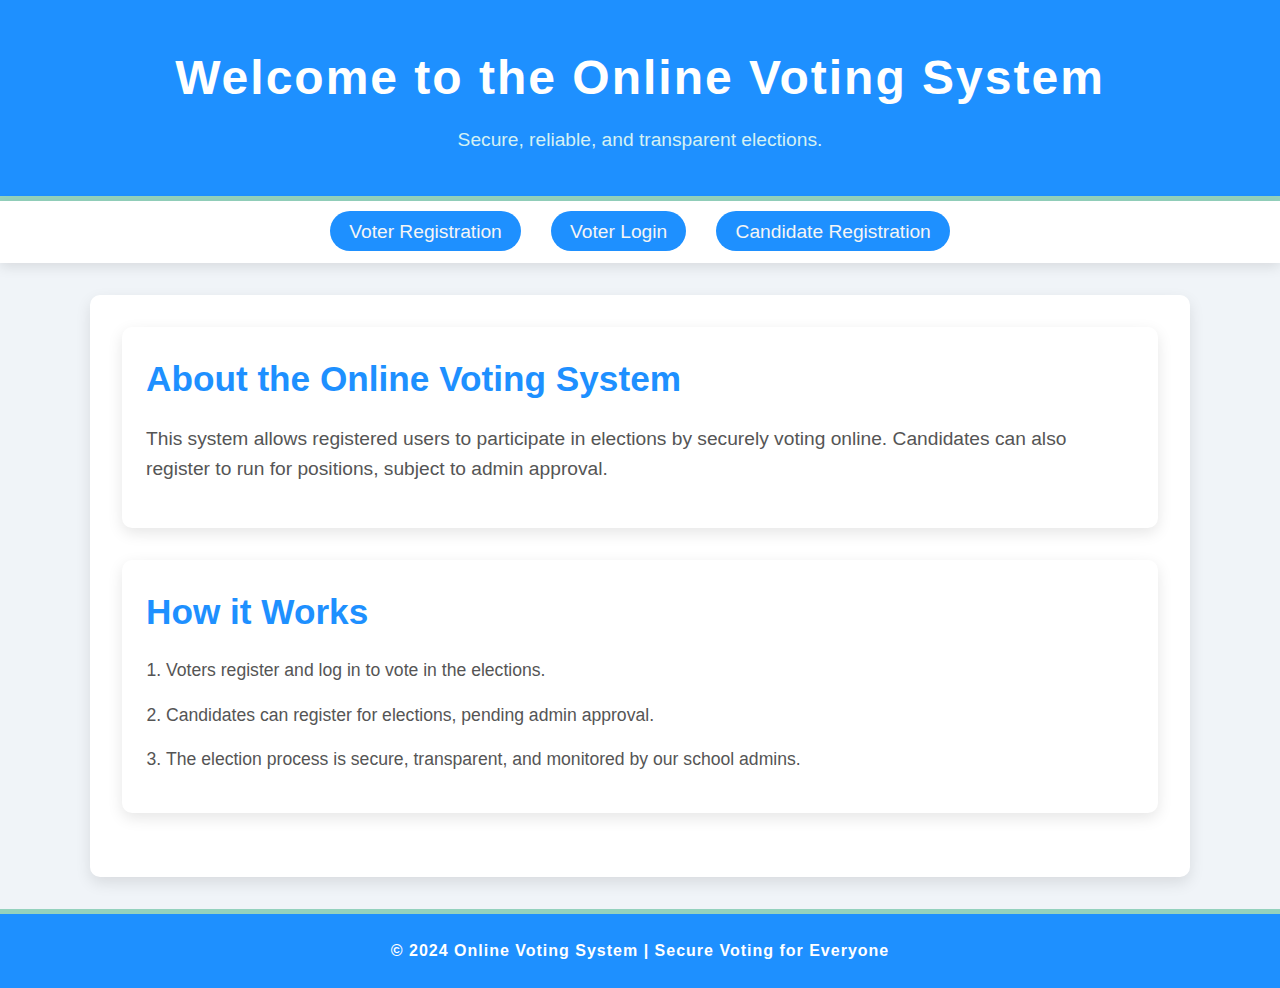
==== src/main/webapp/index.html @ 0b9acaf7 "" ====
<!DOCTYPE html>
<html lang="en">
<head>
    <meta charset="UTF-8">
    <meta name="viewport" content="width=device-width, initial-scale=1.0">
    <title>Online Voting System</title>
    <link rel="stylesheet" href="./style/styling.css">
    
    <style>
 /* Global Style Reset */
* {
    margin: 0;
    padding: 0;
    box-sizing: border-box;
}

body {
    font-family: 'Helvetica Neue', sans-serif;
    background-color: #f0f4f8;
    color: #333;
    line-height: 1.6;
}

/* Header */
header {
    background-color:#1e90ff;
    color: white;
    padding: 2.5rem;
    text-align: center;
    border-bottom: 5px solid #94d2bd;
}

header h1 {
    font-size: 3rem;
    font-weight: 700;
    margin-bottom: 0.5rem;
    letter-spacing: 2px;
}

header p {
    font-size: 1.2rem;
    font-weight: 300;
    color: #d4f1f4;
}

/* Navigation Menu */
nav {
    background-color: white;
    padding: 1rem 0;
    box-shadow: 0 4px 12px rgba(0, 0, 0, 0.1);
    margin-bottom: 2rem;
}

nav ul {
    display: flex;
    justify-content: center;
    list-style: none;
}

nav ul li a {
    color: #f5f5f5;
    text-decoration: none;
    font-size: 1.2rem;
    padding: 0.6rem 1.2rem;
    background-color: #1e90ff;
    border-radius: 30px;
    transition: background 0.3s ease, color 0.3s ease;
}

nav ul li a:hover {
    background-color: #1e90ff;
    color: #121212;
}

/* Main Content */
main {
    max-width: 1100px;
    margin: 2rem auto;
    padding: 2rem;
    background-color: white;
    border-radius: 10px;
    box-shadow: 0 6px 15px rgba(0, 0, 0, 0.1);
}

main h2 {
    font-size: 2.2rem;
    color: #1e90ff;
    margin-bottom: 1rem;
}

main section {
    margin-bottom: 2rem;
}

main p {
    font-size: 1.2rem;
    color: #555;
    margin-bottom: 1.2rem;
}

main ol {
    padding-left: 20px;
    color: #555;
}

main ol li {
    margin-bottom: 1rem;
    font-size: 1.1rem;
}

/* Footer */
footer {
    background-color: #1e90ff;
    color: white;
    text-align: center;
    padding: 1.5rem 0;
    margin-top: 2rem;
    border-top: 5px solid #94d2bd;
}

footer p {
    font-size: 1rem;
    letter-spacing: 1px;
    font-weight: bold;
}

/* Buttons */
button {
    background-color: #94d2bd;
    color: #005f73;
    border: none;
    padding: 0.8rem 1.5rem;
    font-size: 1rem;
    font-weight: bold;
    border-radius: 8px;
    cursor: pointer;
    transition: background 0.3s ease;
}

button:hover {
    background-color: #76c3a8;
}

/* Media Queries */
@media (max-width: 768px) {
    nav ul {
        flex-direction: column;
    }

    nav ul li {
        margin-bottom: 1.2rem;
    }

    main {
        padding: 1.5rem;
    }

    header h1 {
        font-size: 2.5rem;
    }
}



    </style>
</head>
<body>

    <!-- Header -->
    <header>
        <h1>Welcome to the Online Voting System</h1>
        <p>Secure, reliable, and transparent elections.</p>
    </header>

    <!-- Navigation Menu -->
    <nav>
        <ul>
            <li><a href="voterRegister.jsp">Voter Registration</a></li>
            <li><a href="voterLogin.jsp">Voter Login</a></li>
            <li><a href="candidateRegister.jsp">Candidate Registration</a></li>
        </ul>
    </nav>

    <!-- Main Content -->
    <main>
        <section>
            <h2>About the Online Voting System</h2>
            <p>This system allows registered users to participate in elections by securely voting online. Candidates can also register to run for positions, subject to admin approval.</p>
        </section>

        <section>
            <h2>How it Works</h2>
            <ol>
                <li>Voters register and log in to vote in the elections.</li>
                <li>Candidates can register for elections, pending admin approval.</li>
                <li>The election process is secure, transparent, and monitored by our school admins.</li>
            </ol>
        </section>
    </main>

    <!-- Footer -->
    <footer>
        <p>&copy; 2024 Online Voting System | Secure Voting for Everyone</p>
    </footer>

</body>
</html>
---- src/main/webapp/style/styling.css ----
/* Reset default browser styling */
* {
    margin: 0;
    padding: 0;
    box-sizing: border-box;
}

body {
    font-family: 'Arial', sans-serif;
    background-color: #f4f4f9;
    color: #333;
    line-height: 1.6;
}

/* Header */
header {
    background-color: #1e90ff;
    color: white;
    padding: 1.5rem;
    text-align: center;
}

header h1 {
    font-size: 2.5rem;
    margin-bottom: 0.5rem;
}

header p {
    font-size: 1.2rem;
    font-weight: 300;
}

/* Navigation Menu */
nav {
    background-color: #333;
    padding: 1rem 0;
}

nav ul {
    display: flex;
    justify-content: center;
    list-style: none;
}

nav ul li {
    margin: 0 15px;
}

nav ul li a {
    color: white;
    text-decoration: none;
    font-size: 1.1rem;
    padding: 0.5rem 1rem;
    transition: background 0.3s ease;
}

nav ul li a:hover {
    background-color: #1e90ff;
    border-radius: 5px;
}

/* Main Content */
main {
    padding: 2rem;
    max-width: 1200px;
    margin: 2rem auto;
}

main h2 {
    font-size: 2rem;
    margin-bottom: 1rem;
    color: #1e90ff;
}

main section {
    background-color: white;
    padding: 1.5rem;
    border-radius: 10px;
    margin-bottom: 2rem;
    box-shadow: 0 5px 15px rgba(0, 0, 0, 0.1);
}

main p, main ol {
    font-size: 1.1rem;
    margin-bottom: 1rem;
}

main ol {
    padding-left: 20px;
}

/* Footer */
footer {
    background-color: #333;
    color: white;
    text-align: center;
    padding: 1.5rem;
    margin-top: 2rem;
}

footer p {
    font-size: 1rem;
}

/* Media Queries */
@media (max-width: 768px) {
    nav ul {
        flex-direction: column;
    }

    nav ul li {
        margin-bottom: 1rem;
    }

    main {
        padding: 1rem;
    }

    header h1 {
        font-size: 2rem;
    }
}
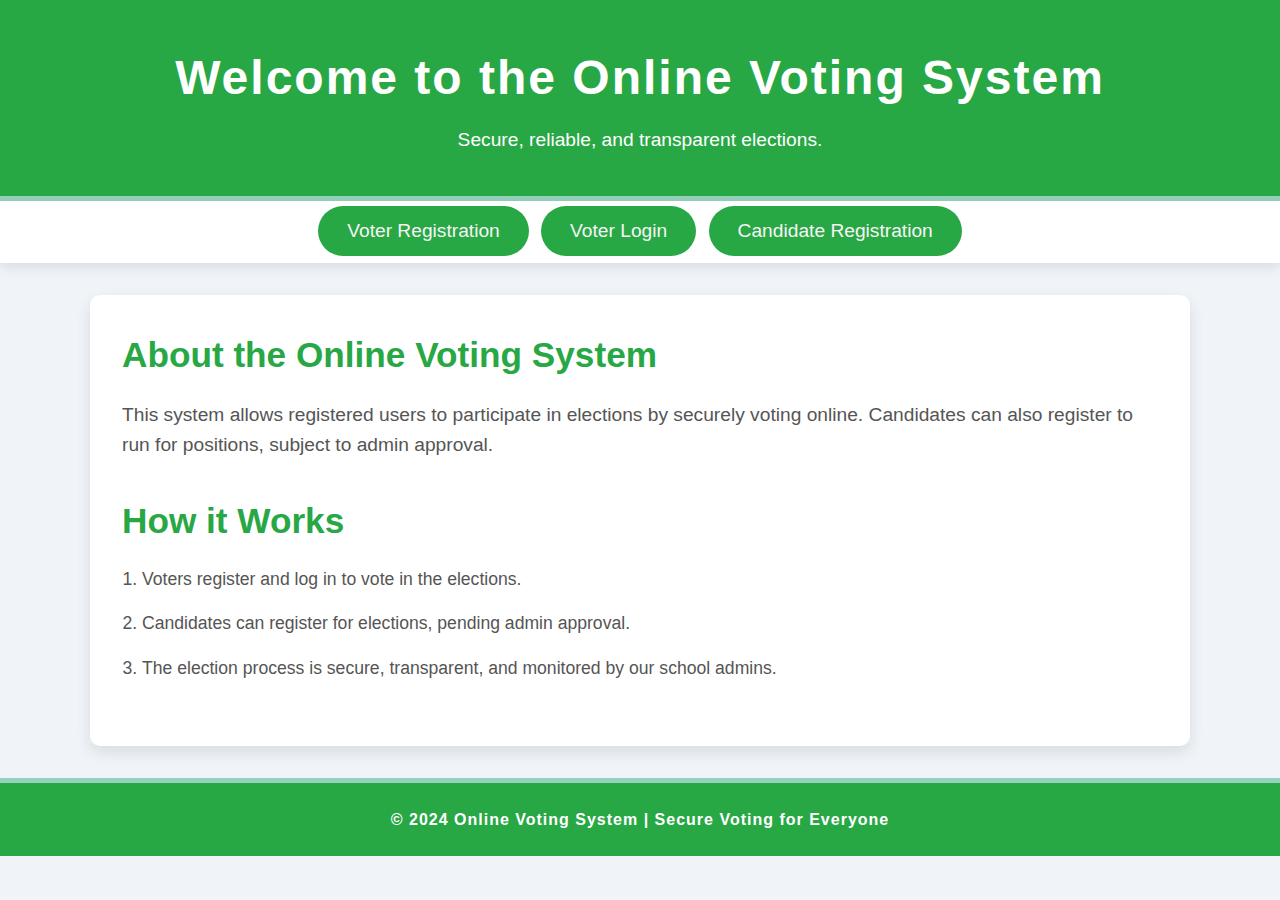
==== commit e2baef11: "" ====
--- a/src/main/webapp/index.html
+++ b/src/main/webapp/index.html
@@ -4,161 +4,162 @@
     <meta charset="UTF-8">
     <meta name="viewport" content="width=device-width, initial-scale=1.0">
     <title>Online Voting System</title>
-    <link rel="stylesheet" href="./style/styling.css">
+    
     
     <style>
- /* Global Style Reset */
-* {
-    margin: 0;
-    padding: 0;
-    box-sizing: border-box;
-}
-
-body {
-    font-family: 'Helvetica Neue', sans-serif;
-    background-color: #f0f4f8;
-    color: #333;
-    line-height: 1.6;
-}
-
-/* Header */
-header {
-    background-color:#1e90ff;
-    color: white;
-    padding: 2.5rem;
-    text-align: center;
-    border-bottom: 5px solid #94d2bd;
-}
-
-header h1 {
-    font-size: 3rem;
-    font-weight: 700;
-    margin-bottom: 0.5rem;
-    letter-spacing: 2px;
-}
-
-header p {
-    font-size: 1.2rem;
-    font-weight: 300;
-    color: #d4f1f4;
-}
-
-/* Navigation Menu */
-nav {
-    background-color: white;
-    padding: 1rem 0;
-    box-shadow: 0 4px 12px rgba(0, 0, 0, 0.1);
-    margin-bottom: 2rem;
-}
-
-nav ul {
-    display: flex;
-    justify-content: center;
-    list-style: none;
-}
-
-nav ul li a {
-    color: #f5f5f5;
-    text-decoration: none;
-    font-size: 1.2rem;
-    padding: 0.6rem 1.2rem;
-    background-color: #1e90ff;
-    border-radius: 30px;
-    transition: background 0.3s ease, color 0.3s ease;
-}
-
-nav ul li a:hover {
-    background-color: #1e90ff;
-    color: #121212;
-}
-
-/* Main Content */
-main {
-    max-width: 1100px;
-    margin: 2rem auto;
-    padding: 2rem;
-    background-color: white;
-    border-radius: 10px;
-    box-shadow: 0 6px 15px rgba(0, 0, 0, 0.1);
-}
-
-main h2 {
-    font-size: 2.2rem;
-    color: #1e90ff;
-    margin-bottom: 1rem;
-}
-
-main section {
-    margin-bottom: 2rem;
-}
-
-main p {
-    font-size: 1.2rem;
-    color: #555;
-    margin-bottom: 1.2rem;
-}
-
-main ol {
-    padding-left: 20px;
-    color: #555;
-}
-
-main ol li {
-    margin-bottom: 1rem;
-    font-size: 1.1rem;
-}
-
-/* Footer */
-footer {
-    background-color: #1e90ff;
-    color: white;
-    text-align: center;
-    padding: 1.5rem 0;
-    margin-top: 2rem;
-    border-top: 5px solid #94d2bd;
-}
-
-footer p {
-    font-size: 1rem;
-    letter-spacing: 1px;
-    font-weight: bold;
-}
-
-/* Buttons */
-button {
-    background-color: #94d2bd;
-    color: #005f73;
-    border: none;
-    padding: 0.8rem 1.5rem;
-    font-size: 1rem;
-    font-weight: bold;
-    border-radius: 8px;
-    cursor: pointer;
-    transition: background 0.3s ease;
-}
-
-button:hover {
-    background-color: #76c3a8;
-}
-
-/* Media Queries */
-@media (max-width: 768px) {
-    nav ul {
-        flex-direction: column;
-    }
-
-    nav ul li {
-        margin-bottom: 1.2rem;
-    }
-
-    main {
-        padding: 1.5rem;
-    }
-
-    header h1 {
-        font-size: 2.5rem;
-    }
-}
+        /* Global Style Reset */
+       * {
+           margin: 0;
+           padding: 0;
+           box-sizing: border-box;
+       }
+
+       body {
+           font-family: 'Helvetica Neue', sans-serif;
+           background-color: #f0f4f8;
+           color: #333;
+           line-height: 1.6;
+       }
+
+       /* Header */
+       header {
+           background-color:#28A745;
+           color: white;
+           padding: 2.5rem;
+           text-align: center;
+           border-bottom: 5px solid #94d2bd;
+       }
+
+       header h1 {
+           font-size: 3rem;
+           font-weight: 700;
+           margin-bottom: 0.5rem;
+           letter-spacing: 2px;
+       }
+
+       header p {
+           font-size: 1.2rem;
+           font-weight: 300;
+           color: #959595;
+       }
+
+       /* Navigation Menu */
+       nav {
+           background-color: white;
+           padding: 1rem 0;
+           box-shadow: 0 4px 12px rgba(0, 0, 0, 0.1);
+           margin-bottom: 2rem;
+       }
+
+       nav ul {
+           display: flex;
+           justify-content: center;
+           list-style: none;
+       }
+
+       nav ul li a {
+           color: #f5f5f5;
+           text-decoration: none;
+           font-size: 1.2rem;
+           padding: 0.9rem 1.8rem;
+           margin: 0.4rem ;
+           background-color: #28A745;
+           border-radius: 30px;
+           transition: background 0.3s ease, color 0.3s ease;
+       }
+
+       nav ul li a:hover {
+           background-color: #91CDB9;
+           color: #121212;
+       }
+
+       /* Main Content */
+       main {
+           max-width: 1100px;
+           margin: 2rem auto;
+           padding: 2rem;
+           background-color: white;
+           border-radius: 10px;
+           box-shadow: 0 6px 15px rgba(0, 0, 0, 0.1);
+       }
+
+       main h2 {
+           font-size: 2.2rem;
+           color: #28A745;
+           margin-bottom: 1rem;
+       }
+
+       main section {
+           margin-bottom: 2rem;
+       }
+
+       main p {
+           font-size: 1.2rem;
+           color: #555;
+           margin-bottom: 1.2rem;
+       }
+
+       main ol {
+           padding-left: 20px;
+           color: #555;
+       }
+
+       main ol li {
+           margin-bottom: 1rem;
+           font-size: 1.1rem;
+       }
+
+       /* Footer */
+       footer {
+           background-color: #28A745;
+           color: white;
+           text-align: center;
+           padding: 1.5rem 0;
+           margin-top: 2rem;
+           border-top: 5px solid #94d2bd;
+       }
+
+       footer p {
+           font-size: 1rem;
+           letter-spacing: 1px;
+           font-weight: bold;
+       }
+
+       /* Buttons */
+       button {
+           background-color: #959595;
+           color: #005f73;
+           border: none;
+           padding: 0.8rem 1.5rem;
+           font-size: 1rem;
+           font-weight: bold;
+           border-radius: 8px;
+           cursor: pointer;
+           transition: background 0.3s ease;
+       }
+
+       button:hover {
+           background-color: #76c3a8;
+       }
+
+       /* Media Queries */
+       @media (max-width: 768px) {
+           nav ul {
+               flex-direction: column;
+           }
+
+           nav ul li {
+               margin-bottom: 1.2rem;
+           }
+
+           main {
+               padding: 1.5rem;
+           }
+
+           header h1 {
+               font-size: 2.5rem;
+           }
+       }
 
 
 
@@ -169,13 +170,13 @@
     <!-- Header -->
     <header>
         <h1>Welcome to the Online Voting System</h1>
-        <p>Secure, reliable, and transparent elections.</p>
+        <p style="color: #fff">Secure, reliable, and transparent elections.</p>
     </header>
 
     <!-- Navigation Menu -->
     <nav>
         <ul>
-            <li><a href="voterRegister.jsp">Voter Registration</a></li>
+            <li ><a href="voterRegister.jsp">Voter Registration</a></li>
             <li><a href="voterLogin.jsp">Voter Login</a></li>
             <li><a href="candidateRegister.jsp">Candidate Registration</a></li>
         </ul>
@@ -184,12 +185,12 @@
     <!-- Main Content -->
     <main>
         <section>
-            <h2>About the Online Voting System</h2>
+            <h2 style="color: #28A745">About the Online Voting System</h2>
             <p>This system allows registered users to participate in elections by securely voting online. Candidates can also register to run for positions, subject to admin approval.</p>
         </section>
 
         <section>
-            <h2>How it Works</h2>
+            <h2 style="color: #28A745">How it Works</h2>
             <ol>
                 <li>Voters register and log in to vote in the elections.</li>
                 <li>Candidates can register for elections, pending admin approval.</li>
